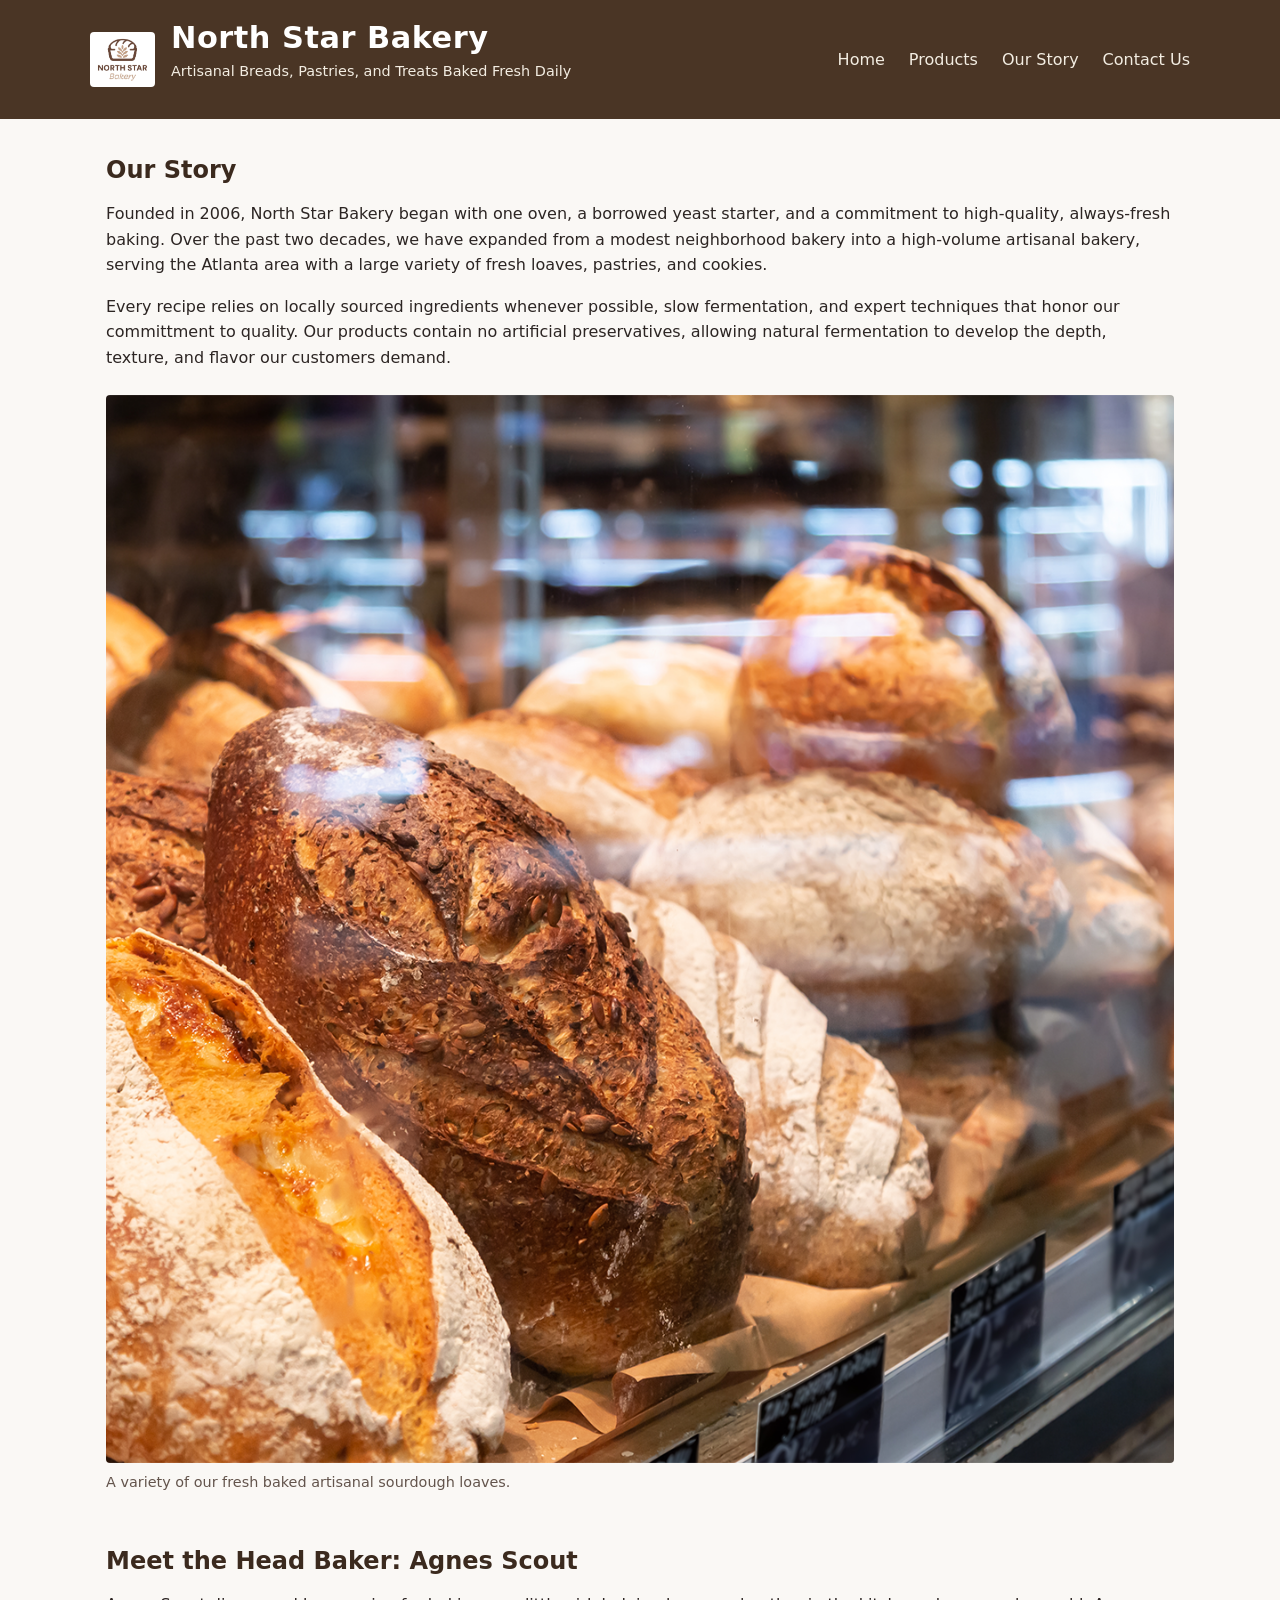
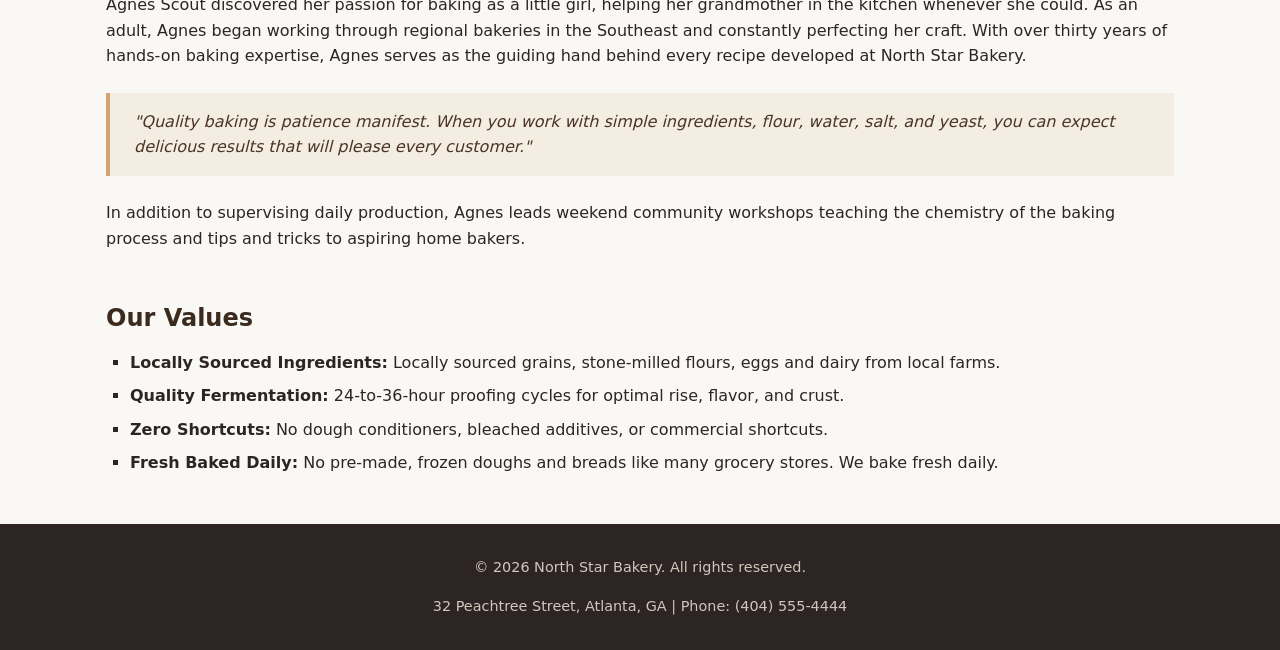
==== north-star-bakery/about.html @ 46c6683d "first commit" ====
<!DOCTYPE html>
<html lang="en">
<head>
<meta charset="UTF-8">
<meta name="viewport" content="width=device-width, initial-scale=1.0">
<meta name="description" content="North Star Bakery - Artisanal Breads, Pastries, and Treats Baked Fresh Daily.">
<title>Welcome To North Star Bakery | Our Story</title>
<link rel="stylesheet" href="css/styles.css">
</head>
<body>

<header>
<div class="header-container">
<div class="site-branding">
<a href="index.html" class="brand-link">
<img src="assets/images/bakery-logo_c.png" alt="North Star Bakery Logo" class="site-logo">
</a>
<div class="branding-text">
<h1>North Star Bakery</h1>
<p class="tagline">Artisanal Breads, Pastries, and Treats Baked Fresh Daily</p>
</div>
</div>
<nav aria-label="Main Navigation">
<ul class="nav-links">
  <li><a href="index.html">Home</a></li>
  <li><a href="products.html">Products</a></li>
  <li><a href="about.html">Our Story</a></li>
  <li><a href="contact.html">Contact Us</a></li>
</ul>
</nav>
</div>
</header>

<main id="main-content">
  <section class="about-history">
   <h2>Our Story</h2>
   <p>
    Founded in 2006, North Star Bakery began with one oven, a borrowed yeast starter, and a commitment to high-quality, always-fresh baking. Over the past two decades, we have expanded from a modest neighborhood bakery into a high-volume artisanal bakery, serving the Atlanta area with a large variety of fresh loaves, pastries, and cookies.
   </p>
   <p>
     Every recipe relies on locally sourced ingredients whenever possible, slow fermentation, and expert techniques that honor our committment to quality. Our products contain no artificial preservatives, allowing natural fermentation to develop the depth, texture, and flavor our customers demand.
   </p>
   <figure>
    <img src="assets/images/bakery-bread_c.png" alt="A variety of our fresh baked artisanal sourdough loaves" loading="lazy">
    <figcaption>A variety of our fresh baked artisanal sourdough loaves.</figcaption>
   </figure>
   </section>

  <section class="baker-profile">
   <h2>Meet the Head Baker: Agnes Scout</h2>
   <article class="profile-card">
   <p>
     Agnes Scout discovered her passion for baking as a little girl, helping her grandmother in the kitchen whenever she could.  As an adult, Agnes began working through regional bakeries in the Southeast and constantly perfecting her craft. With over thirty years of hands-on baking expertise, Agnes serves as the guiding hand behind every recipe developed at North Star Bakery.
   </p>
   <blockquote>
     "Quality baking is patience manifest. When you work with simple ingredients, flour, water, salt, and yeast, you can expect delicious results that will please every customer."
   </blockquote>
   <p>
    In addition to supervising daily production, Agnes leads weekend community workshops teaching the chemistry of the baking process and tips and tricks to aspiring home bakers.
   </p>
   </article>
  </section>

   <section class="northstar-our-values">
   <h2>Our Values</h2>
   <ul class="values-list">
   <li><strong>Locally Sourced Ingredients:</strong> Locally sourced grains, stone-milled flours, eggs and dairy from local farms.</li>
   <li><strong>Quality Fermentation:</strong> 24-to-36-hour proofing cycles for optimal rise, flavor, and crust.</li>
   <li><strong>Zero Shortcuts:</strong> No dough conditioners, bleached additives, or commercial shortcuts.</li>
      <li><strong>Fresh Baked Daily:</strong> No pre-made, frozen doughs and breads like many grocery stores.  We bake fresh daily.</li>
</ul>
</section>
</main>

<footer>
<div class="northstar-footer-container">
<p>&copy; 2026 North Star Bakery. All rights reserved.</p>
<address>
32 Peachtree Street, Atlanta, GA | Phone: (404) 555-4444
</address>
</div>
</footer>
<script src="js/main.js"></script>
</body>
</html>
---- north-star-bakery/css/styles.css ----
/* ==========================================================================
   1. CSS Resets & Box Sizing
   ========================================================================== */
*, *::before, *::after {
  box-sizing: border-box;
  margin: 0;
  padding: 0;
}

body {
  font-family: system-ui, -apple-system, BlinkMacSystemFont, "Segoe UI", Roboto, sans-serif;
  line-height: 1.6;
  color: #2c2523;
  background-color: #faf8f5;
}

/* ==========================================================================
   2. Accessibility: Skip Link
   ========================================================================== */
.skip-link {
  position: absolute;
  top: -40px;
  left: 0;
  background: #2c2523;
  color: #ffffff;
  padding: 8px 16px;
  z-index: 100;
  text-decoration: none;
  font-weight: 600;
  border-radius: 0 0 4px 0;
}

.skip-link:focus {
  top: 0;
}

/* ==========================================================================
   3. Header, Logo & Navigation
   ========================================================================== */
header {
  background-color: #4a3525;
  color: #ffffff;
  padding: 1.25rem 1rem;
}

.header-container {
  max-width: 1100px;
  margin: 0 auto;
  display: flex;
  flex-wrap: wrap;
  justify-content: space-between;
  align-items: center;
  gap: 1.5rem;
}

/* Branding: Logo + Title grouped horizontally */
.site-branding {
  display: flex;
  align-items: center;
  gap: 1rem;
}

.brand-link {
  display: inline-block;
  text-decoration: none;
}

.site-logo {
  width: 65px;
  height: auto;
  display: block;
}

.branding-text {
  display: flex;
  flex-direction: column;
}

header h1 {
  color: #ffffff;
  margin: 0;
  font-size: 1.9rem;
  letter-spacing: 0.5px;
  line-height: 1.2;
}

header .tagline {
  color: #f3ede2;
  font-size: 0.9rem;
  margin-top: 0.2rem;
}

/* Navigation Links */
.nav-links {
  display: flex;
  list-style: none;
  gap: 1.5rem;
}

.nav-links a {
  color: #f3ede2;
  text-decoration: none;
  font-weight: 500;
  transition: color 0.2s ease;
}

.nav-links a:hover,
.nav-links a:focus,
.nav-links a.active {
  color: #d4a373;
  text-decoration: underline;
}

/* ==========================================================================
   4. Main Content Layout & Typography
   ========================================================================== */
main {
  max-width: 1100px;
  margin: 2rem auto;
  padding: 0 1rem;
}

section {
  margin-bottom: 3rem;
}

h1, h2, h3 {
  color: #3b2a1e;
  margin-bottom: 0.75rem;
}

p {
  margin-bottom: 1rem;
}

/* ==========================================================================
   5. Media Elements (Images, Video, Audio)
   ========================================================================== */
img, video {
  max-width: 100%;
  height: auto;
  display: block;
  border-radius: 4px;
}

figure {
  margin: 1.5rem 0;
}

figcaption {
  font-size: 0.9rem;
  color: #63544c;
  margin-top: 0.5rem;
}

audio {
  width: 100%;
  max-width: 500px;
  margin-top: 0.75rem;
}

.content-img {
  margin: 1rem 0;
}

.video-container {
  margin-top: 2rem;
}

/* ==========================================================================
   6. About Us Page Specifics
   ========================================================================== */
.baker-profile blockquote {
  margin: 1.5rem 0;
  padding: 1rem 1.5rem;
  border-left: 4px solid #d4a373;
  background-color: #f3ede2;
  font-style: italic;
  color: #4a3525;
}

.values-list {
  list-style-type: square;
  padding-left: 1.5rem;
  margin-top: 0.75rem;
}

.values-list li {
  margin-bottom: 0.5rem;
}

/* ==========================================================================
   7. Footer
   ========================================================================== */
footer {
  background-color: #2c2523;
  color: #d1c7bd;
  text-align: center;
  padding: 2rem 1rem;
  font-size: 0.9rem;
}

footer address {
  font-style: normal;
  margin-top: 0.5rem;
}

/* ==========================================================================
   8. Responsive Viewports
   ========================================================================== */
@media (max-width: 768px) {
  .header-container {
    flex-direction: column;
    align-items: flex-start;
  }

  .nav-links {
    flex-wrap: wrap;
    gap: 1rem;
  }
}

/* ==========================================================================
   9. Contact Us Page Specifics
   ========================================================================== */
.contact-grid {
  display: grid;
  grid-template-columns: 1fr;
  gap: 2.5rem;
  margin-top: 1.5rem;
}

@media (min-width: 800px) {
  .contact-grid {
    grid-template-columns: 1fr 1.6fr;
    align-items: start;
  }
}

/* Contact Info Panel */
.contact-info-panel {
  background-color: #f3ede2;
  border: 1px solid #e2d6c3;
  border-radius: 6px;
  padding: 1.5rem;
}

.contact-info-panel h3 {
  border-bottom: 2px solid #d4a373;
  padding-bottom: 0.5rem;
  margin-bottom: 1.25rem;
}

.info-block {
  margin-bottom: 1.25rem;
}

.info-block h4 {
  color: #4a3525;
  font-size: 1rem;
  margin-bottom: 0.25rem;
}

.info-block address {
  font-style: normal;
  line-height: 1.5;
}

.info-block a {
  color: #4a3525;
  font-weight: 500;
  text-decoration: underline;
}

.info-block a:hover,
.info-block a:focus {
  color: #a46f3a;
}

.hours-list {
  list-style: none;
  font-size: 0.95rem;
  line-height: 1.7;
}

/* Form Styles */
.contact-form fieldset {
  border: 1px solid #dcd4c7;
  border-radius: 6px;
  padding: 1.25rem;
  margin-bottom: 1.5rem;
  background-color: #ffffff;
}

.contact-form legend {
  font-weight: 600;
  color: #4a3525;
  padding: 0 0.5rem;
  font-size: 1.05rem;
}

.form-group {
  display: flex;
  flex-direction: column;
  margin-bottom: 1rem;
}

.form-group:last-child {
  margin-bottom: 0;
}

.form-group label {
  font-weight: 500;
  margin-bottom: 0.35rem;
  color: #3b2a1e;
}

.required {
  color: #b33927;
  font-weight: bold;
}

.form-group input,
.form-group select,
.form-group textarea {
  width: 100%;
  padding: 0.65rem 0.75rem;
  font-family: inherit;
  font-size: 0.95rem;
  border: 1px solid #c2b5a5;
  border-radius: 4px;
  background-color: #faf8f5;
  color: #2c2523;
  transition: border-color 0.2s ease, box-shadow 0.2s ease;
}

.form-group input:focus,
.form-group select:focus,
.form-group textarea:focus {
  outline: none;
  border-color: #a46f3a;
  box-shadow: 0 0 0 3px rgba(212, 163, 115, 0.3);
  background-color: #ffffff;
}

.form-group textarea {
  resize: vertical;
}

/* Submit Button */
.form-actions {
  margin-top: 1rem;
}

.submit-btn {
  background-color: #4a3525;
  color: #ffffff;
  padding: 0.75rem 2rem;
  font-size: 1rem;
  font-weight: 600;
  border: none;
  border-radius: 4px;
  cursor: pointer;
  transition: background-color 0.2s ease, transform 0.1s ease;
}

.submit-btn:hover {
  background-color: #38271a;
}

.submit-btn:focus {
  outline: 2px solid #a46f3a;
  outline-offset: 2px;
}

.submit-btn:active {
  transform: translateY(1px);
}
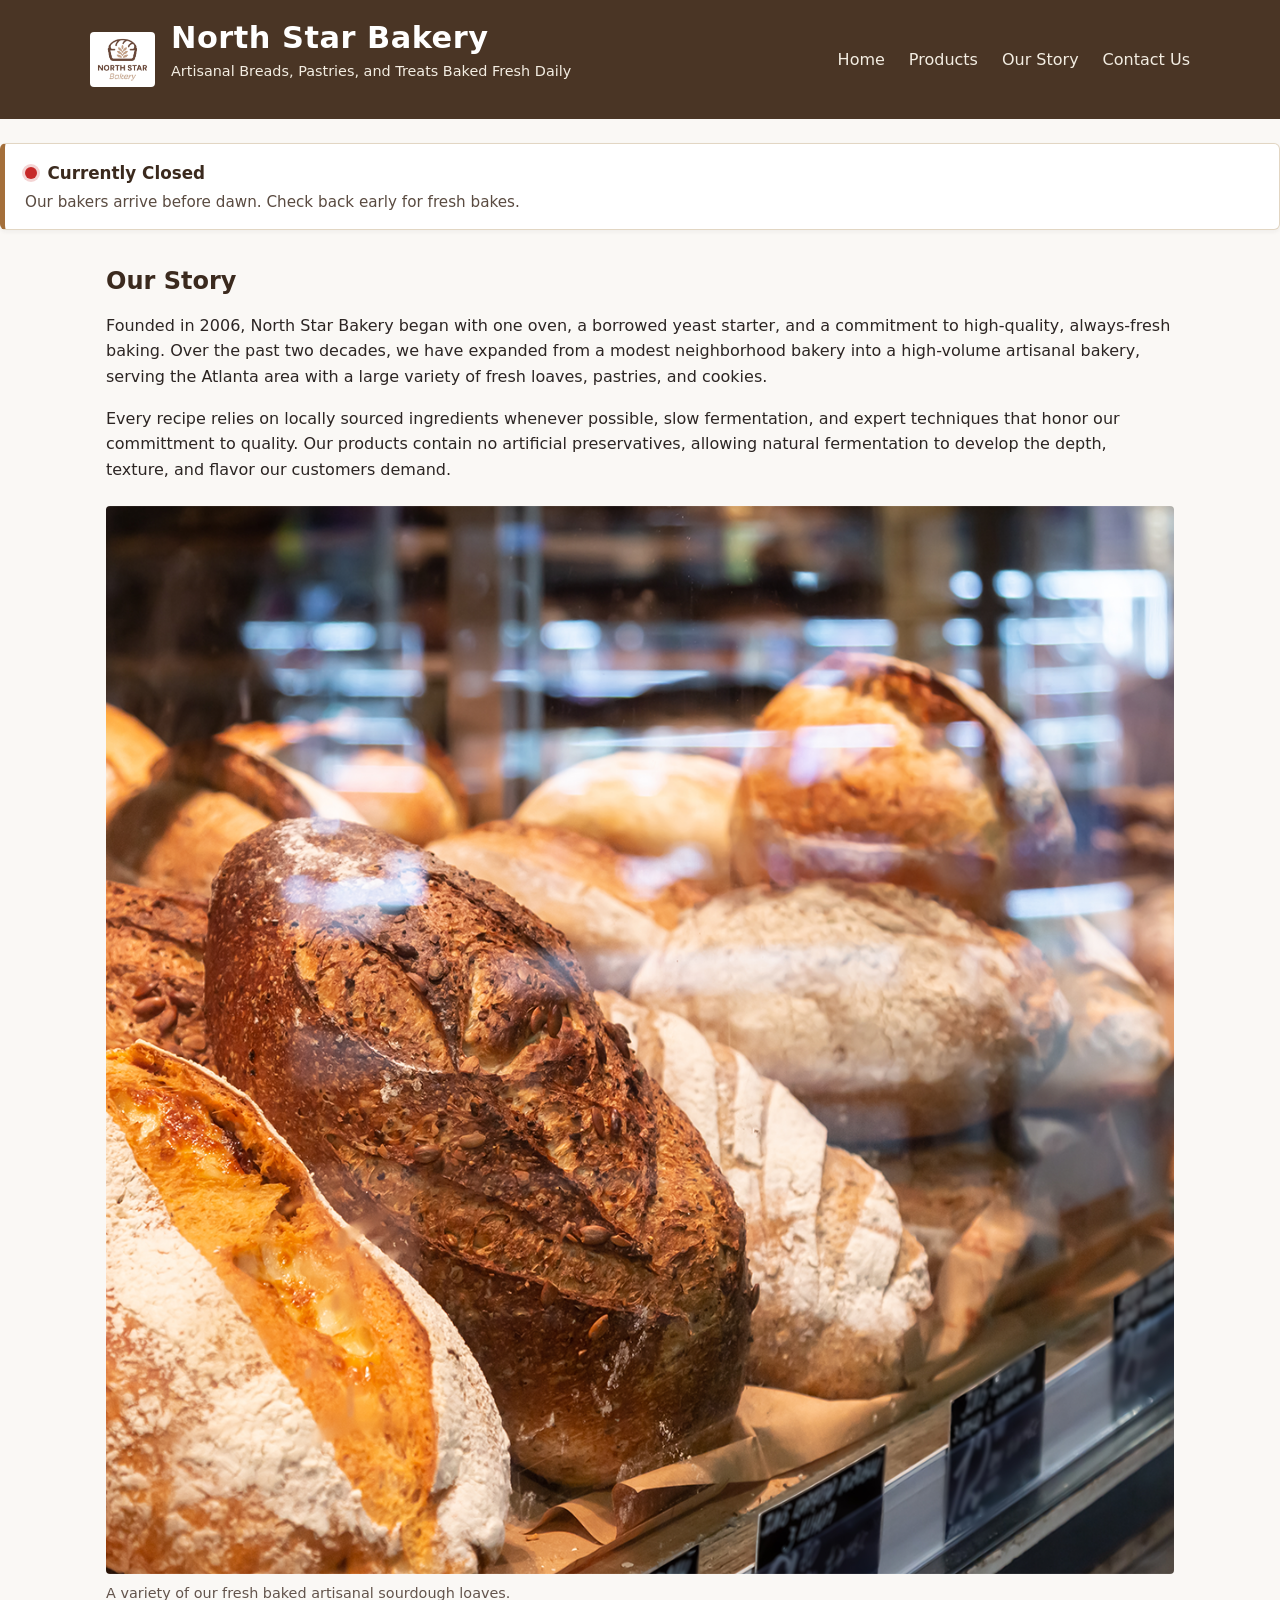
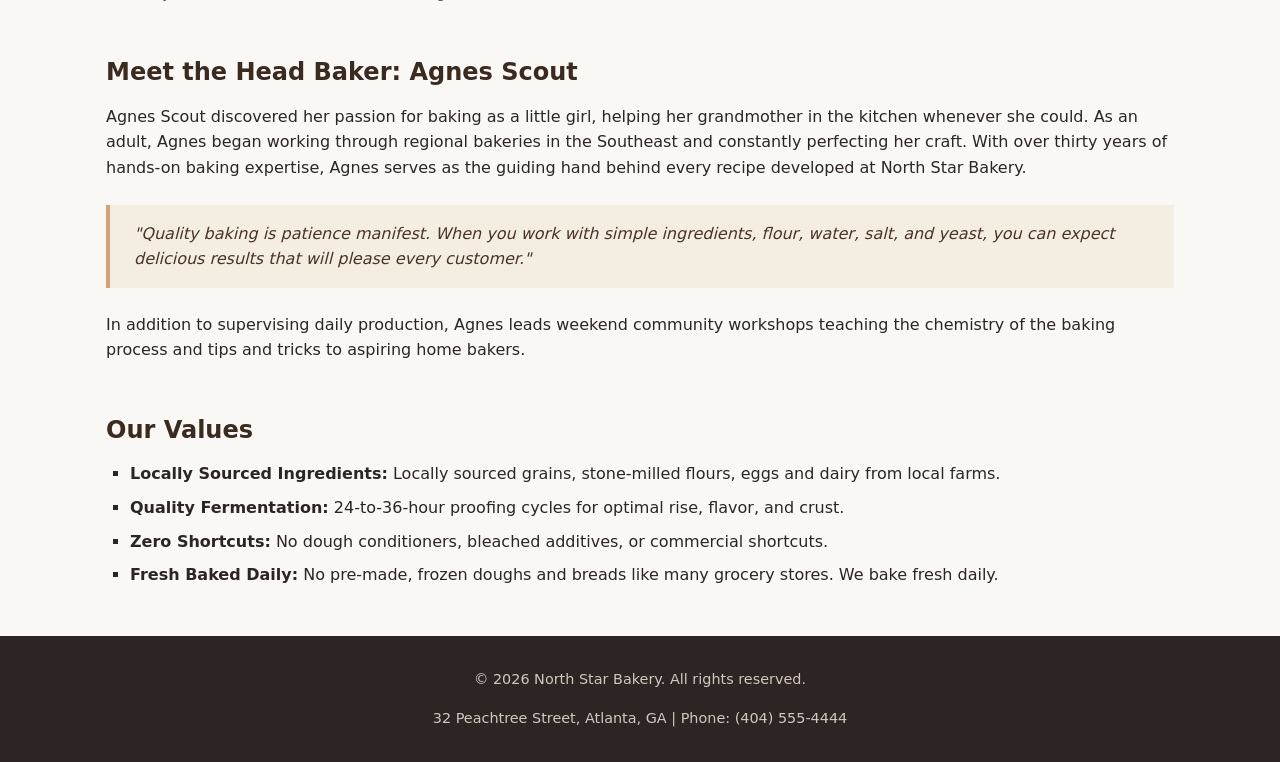
==== commit fb0a2a35: "Add bakery status widget to about page Added a status widget to display bakery hours." ====
--- a/north-star-bakery/about.html
+++ b/north-star-bakery/about.html
@@ -31,6 +31,14 @@
 </div>
 </header>
 
+<div class="status-widget" id="bakery-status-widget" aria-live="polite">
+<div class="status-header">
+<span class="status-indicator" id="status-dot"></span>
+<span class="status-title" id="status-headline">Checking Bakery Hours...</span>
+</div>
+<p class="status-details" id="status-subtext">Loading baking and storefront schedule...</p>
+</div>
+  
 <main id="main-content">
   <section class="about-history">
    <h2>Our Story</h2>
@@ -82,4 +90,4 @@
 </footer>
 <script src="js/main.js"></script>
 </body>
-</html>+</html>
--- a/north-star-bakery/css/styles.css
+++ b/north-star-bakery/css/styles.css
@@ -1,6 +1,3 @@
-/* ==========================================================================
-   1. CSS Resets & Box Sizing
-   ========================================================================== */
 *, *::before, *::after {
   box-sizing: border-box;
   margin: 0;
@@ -14,9 +11,6 @@
   background-color: #faf8f5;
 }
 
-/* ==========================================================================
-   2. Accessibility: Skip Link
-   ========================================================================== */
 .skip-link {
   position: absolute;
   top: -40px;
@@ -34,9 +28,6 @@
   top: 0;
 }
 
-/* ==========================================================================
-   3. Header, Logo & Navigation
-   ========================================================================== */
 header {
   background-color: #4a3525;
   color: #ffffff;
@@ -53,7 +44,6 @@
   gap: 1.5rem;
 }
 
-/* Branding: Logo + Title grouped horizontally */
 .site-branding {
   display: flex;
   align-items: center;
@@ -90,7 +80,6 @@
   margin-top: 0.2rem;
 }
 
-/* Navigation Links */
 .nav-links {
   display: flex;
   list-style: none;
@@ -111,9 +100,6 @@
   text-decoration: underline;
 }
 
-/* ==========================================================================
-   4. Main Content Layout & Typography
-   ========================================================================== */
 main {
   max-width: 1100px;
   margin: 2rem auto;
@@ -133,9 +119,6 @@
   margin-bottom: 1rem;
 }
 
-/* ==========================================================================
-   5. Media Elements (Images, Video, Audio)
-   ========================================================================== */
 img, video {
   max-width: 100%;
   height: auto;
@@ -167,9 +150,6 @@
   margin-top: 2rem;
 }
 
-/* ==========================================================================
-   6. About Us Page Specifics
-   ========================================================================== */
 .baker-profile blockquote {
   margin: 1.5rem 0;
   padding: 1rem 1.5rem;
@@ -189,9 +169,6 @@
   margin-bottom: 0.5rem;
 }
 
-/* ==========================================================================
-   7. Footer
-   ========================================================================== */
 footer {
   background-color: #2c2523;
   color: #d1c7bd;
@@ -205,9 +182,6 @@
   margin-top: 0.5rem;
 }
 
-/* ==========================================================================
-   8. Responsive Viewports
-   ========================================================================== */
 @media (max-width: 768px) {
   .header-container {
     flex-direction: column;
@@ -220,9 +194,6 @@
   }
 }
 
-/* ==========================================================================
-   9. Contact Us Page Specifics
-   ========================================================================== */
 .contact-grid {
   display: grid;
   grid-template-columns: 1fr;
@@ -237,7 +208,6 @@
   }
 }
 
-/* Contact Info Panel */
 .contact-info-panel {
   background-color: #f3ede2;
   border: 1px solid #e2d6c3;
@@ -283,7 +253,6 @@
   line-height: 1.7;
 }
 
-/* Form Styles */
 .contact-form fieldset {
   border: 1px solid #dcd4c7;
   border-radius: 6px;
@@ -347,7 +316,6 @@
   resize: vertical;
 }
 
-/* Submit Button */
 .form-actions {
   margin-top: 1rem;
 }
@@ -375,4 +343,57 @@
 
 .submit-btn:active {
   transform: translateY(1px);
-}+}
+
+.status-widget {
+  background-color: #ffffff;
+  border: 1px solid #e2d6c3;
+  border-left: 5px solid #a46f3a;
+  border-radius: 6px;
+  padding: 1rem 1.25rem;
+  margin: 1.5rem 0 2rem;
+  box-shadow: 0 2px 4px rgba(44, 37, 35, 0.05);
+}
+
+.status-header {
+  display: flex;
+  align-items: center;
+  gap: 0.65rem;
+  margin-bottom: 0.35rem;
+}
+
+.status-indicator {
+  width: 12px;
+  height: 12px;
+  border-radius: 50%;
+  display: inline-block;
+  background-color: #999999;
+}
+
+.dot-open {
+  background-color: #2e7d32;
+  box-shadow: 0 0 0 3px rgba(46, 125, 50, 0.2);
+}
+
+.dot-baking {
+  background-color: #e65100;
+  box-shadow: 0 0 0 3px rgba(230, 81, 0, 0.2);
+}
+
+.dot-closed {
+  background-color: #c62828;
+  box-shadow: 0 0 0 3px rgba(198, 40, 40, 0.2);
+}
+
+.status-title {
+  font-weight: 700;
+  font-size: 1.05rem;
+  color: #3b2a1e;
+}
+
+.status-details {
+  font-size: 0.95rem;
+  color: #5a4b41;
+  margin: 0;
+  line-height: 1.4;
+}
